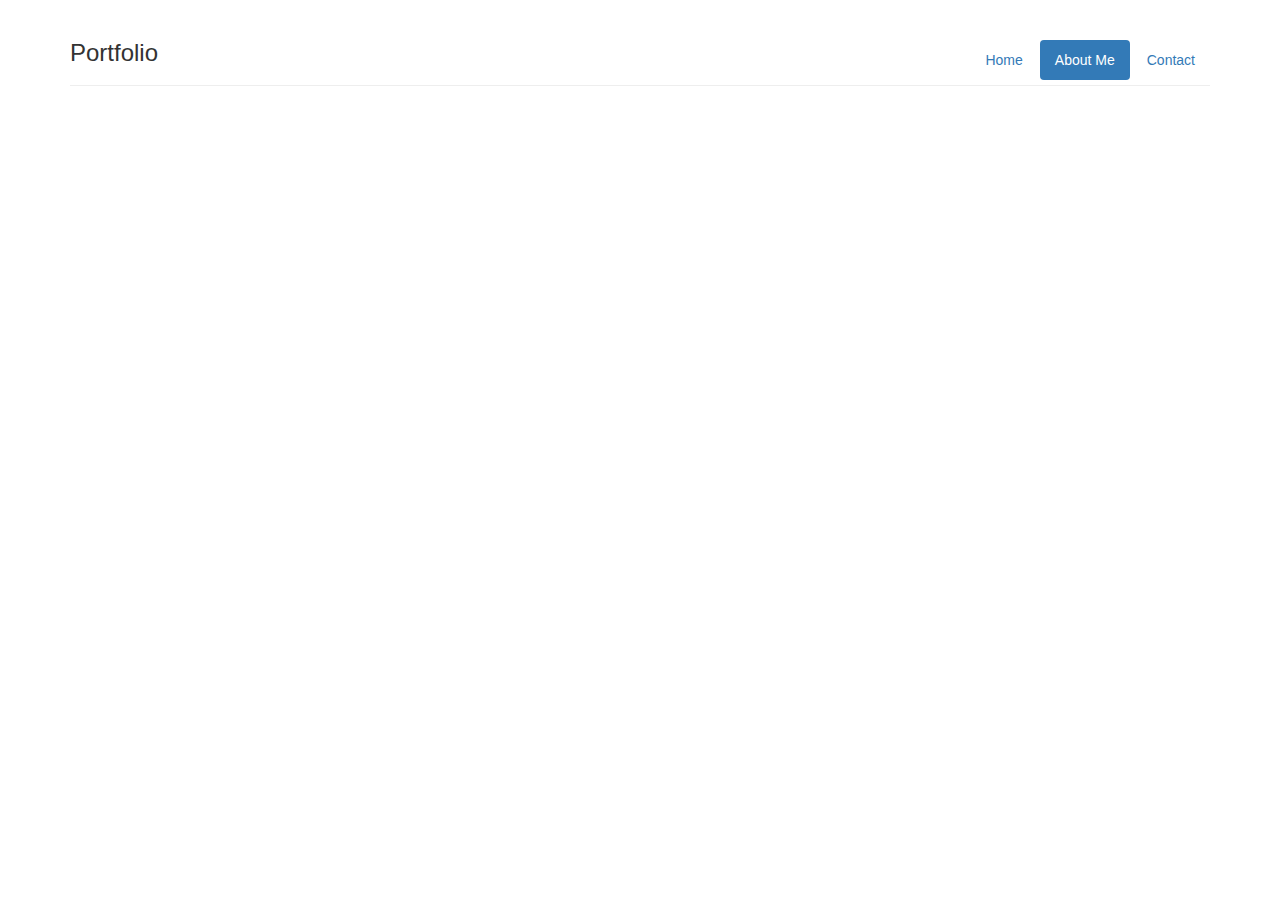
==== about.html @ e525eeca "add html and css structures to lay the framework of the site" ====
<!DOCTYPE html>
<html>
  <head>
    <script src="https://code.jquery.com/jquery-1.11.3.min.js"></script>
    <script src="https://maxcdn.bootstrapcdn.com/bootstrap/3.3.6/js/bootstrap.min.js"></script>
    <link href="css/bootstrap.css" rel="stylesheet" type="text/css">
    <link href="css/styles.css" rel="stylesheet" type="text/css">
    <meta charset="utf-8">
    <title>Simon Temple's Portfolio</title>
  </head>
  <body>
    <div class="container">
      <header class="page-header">
        <ul class="nav nav-pills pull-right">
          <li class=""><a href="index.html">Home</a></li>
          <li class="active"><a href="#">About Me</a></li>
          <li class=""><a href="mailto:simonctemple@live.com">Contact</a></li>
        </ul>
        <h3>Portfolio</h3>
      </header>
    </div>
  </body>
  </html>
---- css/styles.css ----
h1 {
  text-align: center;
}

.glyphicon {
  font-size: 3em;
  display: block;
  text-align: center;
  color: blue;
}

.jumbotron {
    margin-bottom: 0px;
    background-image: url(../img/jumbotronbackground.jpg);
    background-position: 0% 25%;
    background-size: cover;
    background-repeat: no-repeat;
    color: white;
    text-shadow: black 0.3em 0.3em 0.3em;
}

body {
  background-color: ;

}
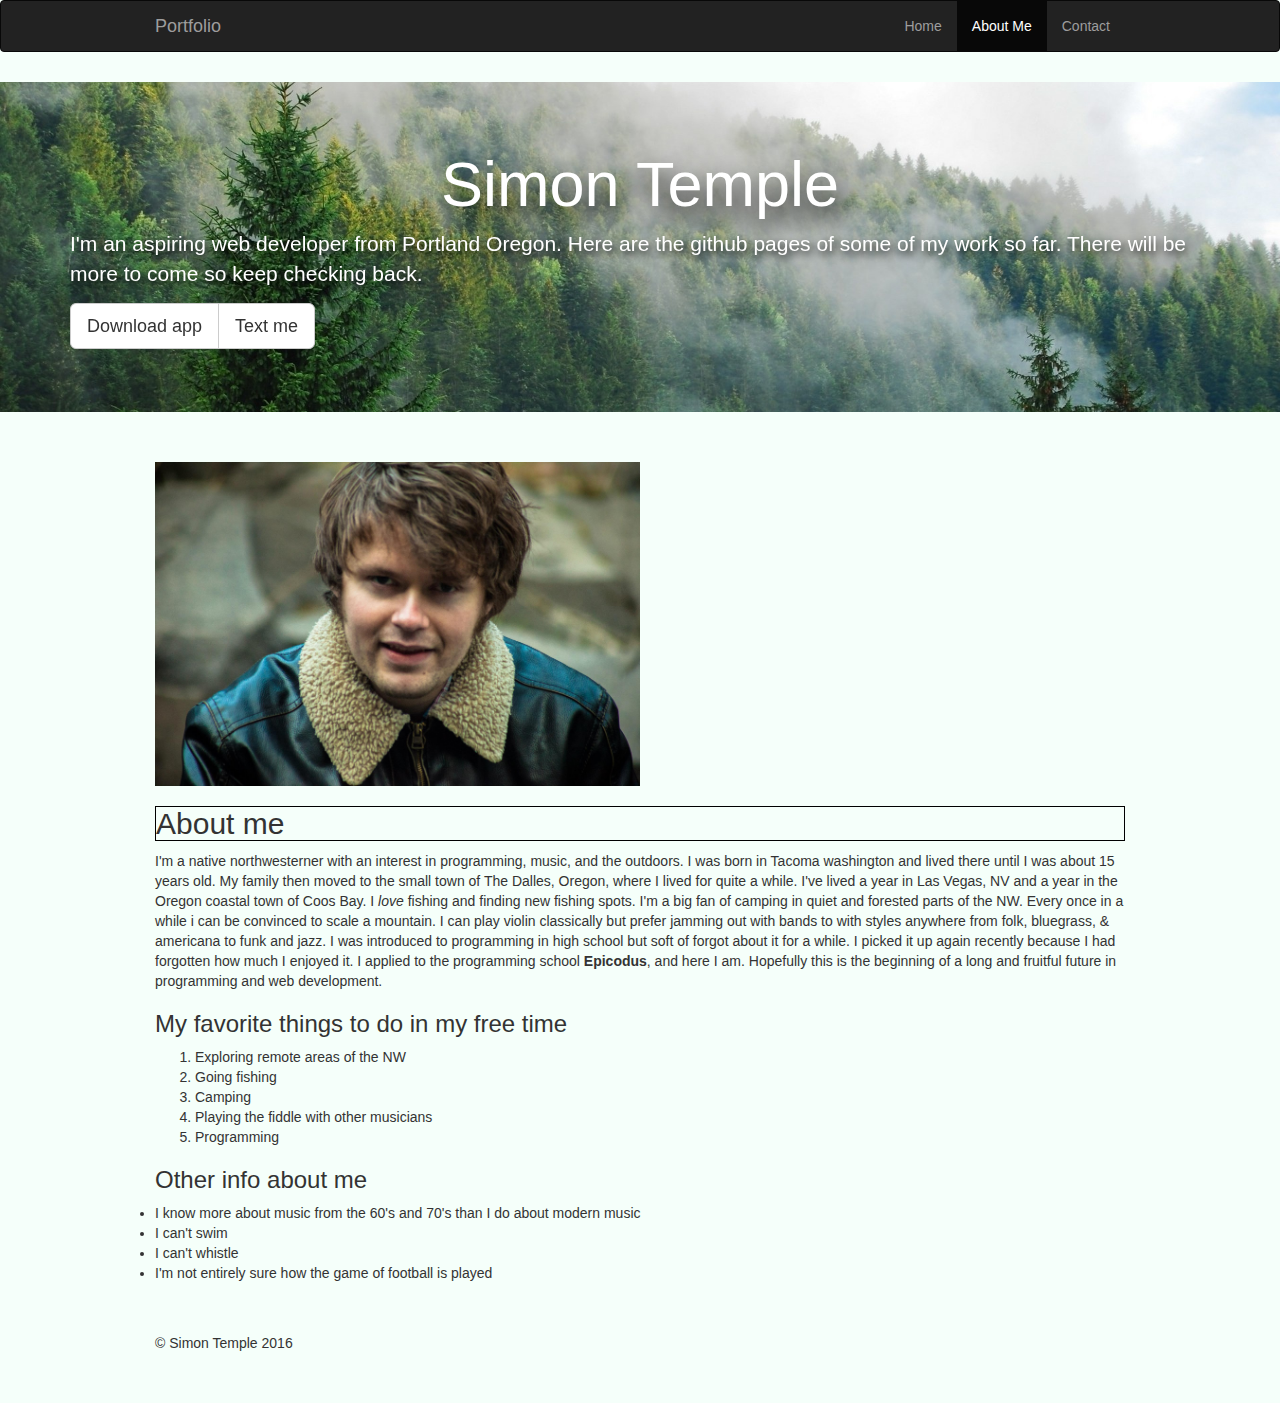
==== commit 72dd894a: "fill in about page. Update styling" ====
--- a/about.html
+++ b/about.html
@@ -9,15 +9,78 @@
     <title>Simon Temple's Portfolio</title>
   </head>
   <body>
+    <div class="navbar navbar-inverse">
+      <div class="container">
+        <button type="button" class="navbar-toggle" data-toggle="collapse" data-target=".navbar-collapse">
+          <span class="icon-bar"></span>
+          <span class="icon-bar"></span>
+          <span class="icon-bar"></span>
+        </button>
+
+        <a class="navbar-brand text-muted" href="#">Portfolio</a>
+        <div class="collapse navbar-collapse">
+          <ul class="nav navbar-nav navbar-right">
+            <li class=""><a href="index.html">Home</a></li>
+            <li class="active"><a href="#">About Me</a></li>
+            <li class=""><a href="mailto:simonctemple@live.com">Contact</a></li>
+          </ul>
+        </div>
+      </div>
+    </div>
+
+    <div id="carousel2" class="carousel slide jumbotron">
+      <div class="container">
+        <div class="carousel-inner">
+          <div class="item active">
+            <h1 id="jumbotron_text">Simon Temple</h1>
+            <p class="lead" id="jumbotron_text">I'm an aspiring web developer from Portland Oregon. Here are the github pages of some of my work so far. There will be more to come so keep checking back.</p>
+            <p class=btn-group>
+              <a class="btn btn-default btn-lg" href="#">Download app</a>
+              <a class="btn btn-default btn-lg" href="#">Text me</a>
+            </p>
+          </div>
+          <div class="item">
+            <h1>Learn how to build it for i0S</h1>
+            <p class"lead">We'll teach you how to build it from scratch!</p>
+            <p>
+              <a class="btn btn-success btn-lg" href="#">Get started today!</a>
+            </p>
+          </div>
+          <div class="item">
+            <h1>Learn how to build it for i0S</h1>
+            <p class"lead">We'll teach you how to build it from scratch!</p>
+            <p>
+              <a class="btn btn-success btn-lg" href="#">Get started today!</a>
+            </p>
+          </div>
+        </div>
+      </div>
+    </div>
+
     <div class="container">
-      <header class="page-header">
-        <ul class="nav nav-pills pull-right">
-          <li class=""><a href="index.html">Home</a></li>
-          <li class="active"><a href="#">About Me</a></li>
-          <li class=""><a href="mailto:simonctemple@live.com">Contact</a></li>
-        </ul>
-        <h3>Portfolio</h3>
-      </header>
+      <img src="img/simon.jpg" class="img-simon">
+      <h2 id="myrows" class="column">About me</h2>
+        <p>I'm a native northwesterner with an interest in programming, music, and the outdoors. I was born in Tacoma washington and lived there until I was about 15 years old. My family then moved to the small town of The Dalles, Oregon, where I lived for quite a while. I've lived a year in Las Vegas, NV and a year in the Oregon coastal town of Coos Bay. I <em>love</em> fishing and finding new fishing spots. I'm a big fan of <span <a href="http://www.fs.usda.gov/giffordpinchot/">camping in quiet and forested</a></span> parts of the NW. Every once in a while i can be convinced to scale a mountain. I can play violin classically but prefer jamming out with bands to with styles anywhere from folk, bluegrass, & americana to funk and jazz. I was introduced to programming in high school but soft of forgot about it for a while. I picked it up again recently because I had forgotten how much I enjoyed it. I applied to the programming school <strong>Epicodus</strong>, and here I am. Hopefully this is the beginning of a long and fruitful future in programming and web development.</p>
+        <h3>My favorite things to do in my free time</h3>
+        <ol>
+          <li>Exploring remote areas of the NW</li>
+          <li>Going fishing</li>
+          <li>Camping</li>
+          <li>Playing the fiddle with other musicians</li>
+          <li>Programming</li>
+        </ol>
+        <h3>Other info about me</h3>
+      </ul>
+        <li>I know more about music from the 60's and 70's than I do about modern music</li>
+        <li>I can't swim</li>
+        <li>I can't whistle</li>
+        <li>I'm not entirely sure how the game of football is played</li>
+
+
+
+      <footer>
+      <p>&copy; Simon Temple 2016</p>
+      </footer>
     </div>
   </body>
   </html>
--- a/css/styles.css
+++ b/css/styles.css
@@ -10,16 +10,49 @@
 }
 
 .jumbotron {
-    margin-bottom: 0px;
+    margin-top: 30px;
+    margin-bottom: 50px;
     background-image: url(../img/jumbotronbackground.jpg);
     background-position: 0% 25%;
     background-size: cover;
     background-repeat: no-repeat;
     color: white;
-    text-shadow: black 0.3em 0.3em 0.3em;
+}
+
+#carousel2 {
+  background-image: url(../img/pine.jpg);
 }
 
 body {
-  background-color: ;
+  padding-top: 0px;
+  background-color: #F5FFFA;
+  background-image: url(../img/bg.jpg);
+}
 
+.container {
+  max-width: 1000px;
 }
+
+footer {
+  margin-top: 50px;
+  margin-bottom: 50px;
+}
+
+a {
+  color: black;
+  text-decoration: none;
+}
+
+#jumbotron_text {
+  text-shadow: black 0.1em 0.2em 0.4em;
+}
+
+#myrows {
+    border: 1px solid black;
+    background
+}
+
+.img-simon {
+
+    width: 50%;
+}
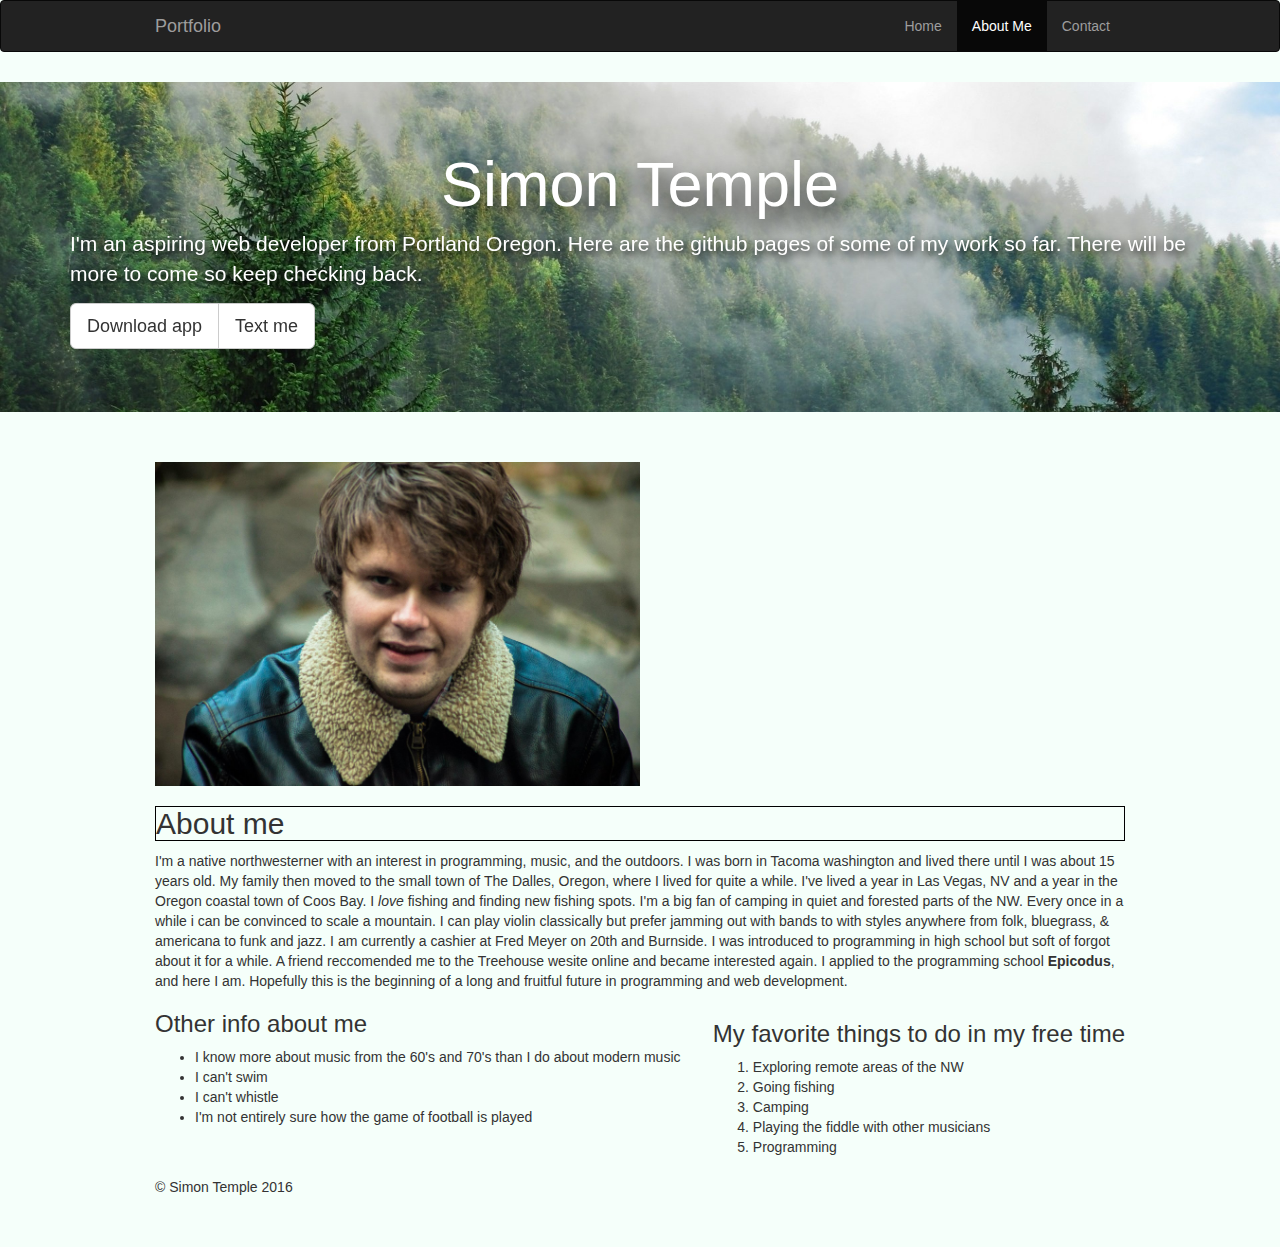
==== commit 52f217fa: "modify item" ====
--- a/about.html
+++ b/about.html
@@ -59,22 +59,28 @@
 
     <div class="container">
       <img src="img/simon.jpg" class="img-simon">
-      <h2 id="myrows" class="column">About me</h2>
-        <p>I'm a native northwesterner with an interest in programming, music, and the outdoors. I was born in Tacoma washington and lived there until I was about 15 years old. My family then moved to the small town of The Dalles, Oregon, where I lived for quite a while. I've lived a year in Las Vegas, NV and a year in the Oregon coastal town of Coos Bay. I <em>love</em> fishing and finding new fishing spots. I'm a big fan of <span <a href="http://www.fs.usda.gov/giffordpinchot/">camping in quiet and forested</a></span> parts of the NW. Every once in a while i can be convinced to scale a mountain. I can play violin classically but prefer jamming out with bands to with styles anywhere from folk, bluegrass, & americana to funk and jazz. I was introduced to programming in high school but soft of forgot about it for a while. I picked it up again recently because I had forgotten how much I enjoyed it. I applied to the programming school <strong>Epicodus</strong>, and here I am. Hopefully this is the beginning of a long and fruitful future in programming and web development.</p>
-        <h3>My favorite things to do in my free time</h3>
-        <ol>
-          <li>Exploring remote areas of the NW</li>
-          <li>Going fishing</li>
-          <li>Camping</li>
-          <li>Playing the fiddle with other musicians</li>
-          <li>Programming</li>
-        </ol>
-        <h3>Other info about me</h3>
-      </ul>
-        <li>I know more about music from the 60's and 70's than I do about modern music</li>
-        <li>I can't swim</li>
-        <li>I can't whistle</li>
-        <li>I'm not entirely sure how the game of football is played</li>
+      <h2 id="myrows">About me</h2>
+        <p class="column2">I'm a native northwesterner with an interest in programming, music, and the outdoors. I was born in Tacoma washington and lived there until I was about 15 years old. My family then moved to the small town of The Dalles, Oregon, where I lived for quite a while. I've lived a year in Las Vegas, NV and a year in the Oregon coastal town of Coos Bay. I <em>love</em> fishing and finding new fishing spots. I'm a big fan of <span <a href="http://www.fs.usda.gov/giffordpinchot/">camping in quiet and forested</a></span> parts of the NW. Every once in a while i can be convinced to scale a mountain. I can play violin classically but prefer jamming out with bands to with styles anywhere from folk, bluegrass, & americana to funk and jazz. I am currently a cashier at Fred Meyer on 20th and Burnside. I was introduced to programming in high school but soft of forgot about it for a while. A friend reccomended me to the Treehouse wesite online and became interested again. I applied to the programming school <strong>Epicodus</strong>, and here I am. Hopefully this is the beginning of a long and fruitful future in programming and web development.</p>
+
+        <div  class="floatol">
+          <h3>My favorite things to do in my free time</h3>
+          <ol>
+            <li>Exploring remote areas of the NW</li>
+            <li>Going fishing</li>
+            <li>Camping</li>
+            <li>Playing the fiddle with other musicians</li>
+            <li>Programming</li>
+          </ol>
+        </div>
+        <div class="floatul">
+          <h3>Other info about me</h3>
+          <ul>
+            <li>I know more about music from the 60's and 70's than I do about modern music</li>
+            <li>I can't swim</li>
+            <li>I can't whistle</li>
+            <li>I'm not entirely sure how the game of football is played</li>
+          </ul>
+        </div>
 
 
 
--- a/css/styles.css
+++ b/css/styles.css
@@ -53,6 +53,13 @@
 }
 
 .img-simon {
-
     width: 50%;
 }
+
+.floatul {
+  max-width: 50%%;
+}
+.floatol {
+  max-width: 50%;
+  float: right;
+}
